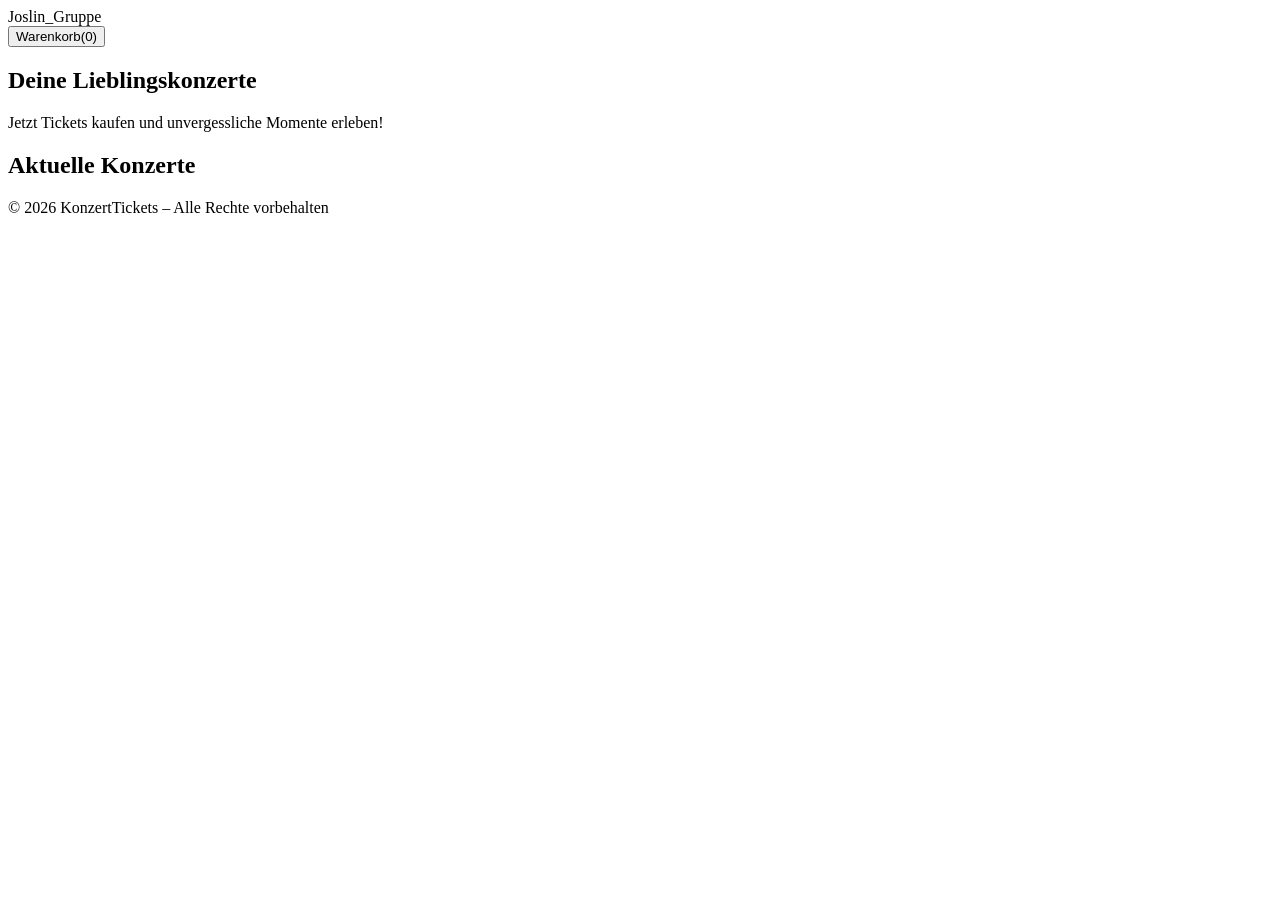
==== index.html @ 7225da74 "die index.html bereit erstellt" ====
<!DOCTYPE html>
<html lang = "de">
  <head>
    <meta charset="UTF-8">
    <title> KonzertTicket</title>
    <link rel="stylesheet" href="css/style.css"</link>
  </head>
  <body>
  <header>
    <nav class="navbar">
      <div class="logo"> Joslin_Gruppe</div>
      <button class="cart-btn" id="cartBtn">
        Warenkorb(<span id="cartCount">0</span>)
      </button>
    </nav>
    </header>
<main>
    <section class="hero">
        <h1>Deine Lieblingskonzerte</h1>
        <p>Jetzt Tickets kaufen und unvergessliche Momente erleben!</p>
    </section>
    <section class="concerts-section">
        <h2>Aktuelle Konzerte</h2>
        <div class="concerts-grid" id="concertsGrid">
        </div>
    </section>
<section class="cart-section" id="cartSection" style="display: none;">
        <h2>🛒 Dein Warenkorb</h2>
        <div id="cartItems"></div>
        <div class="cart-total">
            <strong>Gesamt: <span id="cartTotal">0</span> €</strong>
        </div>
<section class="form-section" id="formSection" style="display: none;">
    <h2>📋 Deine Daten</h2>

    <div class="form-group">
        <label>👤 Vorname</label>
        <input type="text" id="vorname" placeholder="Dein Vorname">
    </div>

    <div class="form-group">
        <label>👤 Name</label>
        <input type="text" id="name" placeholder="Dein Nachname">
    </div>

    <div class="form-group">
        <label>🏠 Adresse</label>
        <input type="text" id="adresse" placeholder="Deine Adresse">
    </div>

    <div class="form-group">
        <label>📞 Telefonnummer</label>
        <input type="tel" id="telefon" placeholder="Deine Telefonnummer">
    </div>

    <div class="form-group">
        <label>📧 Email</label>
        <input type="email" id="email" placeholder="Deine Email">
    </div>

    <button class="order-btn" id="submitBtn">✅ Bestellung abschicken</button>

</section>
    </main>

    <footer>
        <p>© 2026 KonzertTickets – Alle Rechte vorbehalten</p>
    </footer>

    <script src="js/app.js"></script>
</body>
</html>
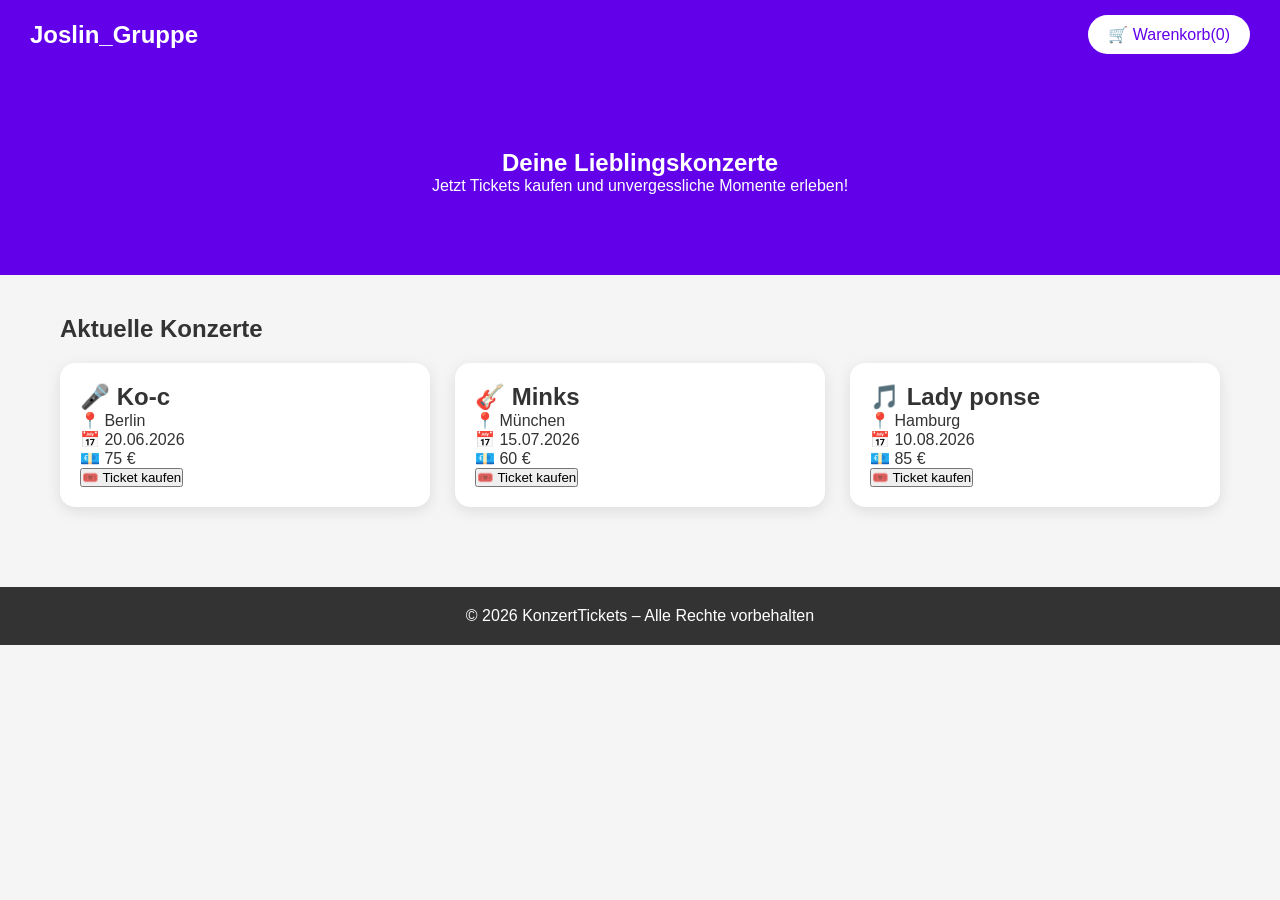
==== commit 4b650e18: "bestellung felde fertig" ====
--- a/index.html
+++ b/index.html
@@ -1,72 +1,90 @@
 <!DOCTYPE html>
-<html lang = "de">
+<html lang="de">
   <head>
     <meta charset="UTF-8">
-    <title> KonzertTicket</title>
-    <link rel="stylesheet" href="css/style.css"</link>
+    <title>KonzertTicket</title>
+    <link rel="stylesheet" href="css/style.css">
   </head>
   <body>
-  <header>
-    <nav class="navbar">
-      <div class="logo"> Joslin_Gruppe</div>
-      <button class="cart-btn" id="cartBtn">
-        Warenkorb(<span id="cartCount">0</span>)
-      </button>
-    </nav>
+
+    <header>
+      <nav class="navbar">
+        <div class="logo">Joslin_Gruppe</div>
+        <button class="cart-btn" id="cartBtn">
+          🛒 Warenkorb(<span id="cartCount">0</span>)
+        </button>
+      </nav>
     </header>
-<main>
-    <section class="hero">
+
+    <main>
+
+      <section class="hero">
         <h1>Deine Lieblingskonzerte</h1>
         <p>Jetzt Tickets kaufen und unvergessliche Momente erleben!</p>
-    </section>
-    <section class="concerts-section">
+      </section>
+
+      <!-- KONZERT LISTE -->
+      <section class="concerts-section">
         <h2>Aktuelle Konzerte</h2>
         <div class="concerts-grid" id="concertsGrid">
         </div>
-    </section>
-<section class="cart-section" id="cartSection" style="display: none;">
+      </section>
+
+      <section class="cart-section" id="cartSection" style="display: none;">
         <h2>🛒 Dein Warenkorb</h2>
         <div id="cartItems"></div>
         <div class="cart-total">
-            <strong>Gesamt: <span id="cartTotal">0</span> €</strong>
+          <strong>Gesamt: <span id="cartTotal">0</span> €</strong>
         </div>
-<section class="form-section" id="formSection" style="display: none;">
-    <h2>📋 Deine Daten</h2>
+        <button class="order-btn" id="orderBtn">Jetzt bestellen</button>
+      </section>
 
-    <div class="form-group">
-        <label>👤 Vorname</label>
-        <input type="text" id="vorname" placeholder="Dein Vorname">
-    </div>
+      <section class="form-section" id="formSection" style="display: none;">
+        <h2> Deine Daten</h2>
 
-    <div class="form-group">
-        <label>👤 Name</label>
-        <input type="text" id="name" placeholder="Dein Nachname">
-    </div>
+        <div class="form-group">
+          <label> Vorname</label>
+          <input type="text" id="vorname" placeholder="Dein Vorname">
+        </div>
 
-    <div class="form-group">
-        <label>🏠 Adresse</label>
-        <input type="text" id="adresse" placeholder="Deine Adresse">
-    </div>
+        <div class="form-group">
+          <label> Name</label>
+          <input type="text" id="name" placeholder="Dein Nachname">
+        </div>
 
-    <div class="form-group">
-        <label>📞 Telefonnummer</label>
-        <input type="tel" id="telefon" placeholder="Deine Telefonnummer">
-    </div>
+        <div class="form-group">
+          <label>🏠 Adresse</label>
+          <input type="text" id="adresse" placeholder="Deine Adresse">
+        </div>
 
-    <div class="form-group">
-        <label>📧 Email</label>
-        <input type="email" id="email" placeholder="Deine Email">
-    </div>
+        <div class="form-group">
+          <label>📞 Telefonnummer</label>
+          <input type="tel" id="telefon" placeholder="Deine Telefonnummer">
+        </div>
 
-    <button class="order-btn" id="submitBtn">✅ Bestellung abschicken</button>
+        <div class="form-group">
+          <label>📧 Email</label>
+          <input type="email" id="email" placeholder="Deine Email">
+        </div>
 
-</section>
+        <button class="order-btn" id="submitBtn">✅ Bestellung abschicken</button>
+      </section>
+
     </main>
-
+    <!-- BESTÄTIGUNG -->
+    <section class="confirm-section" id="confirmSection" style="display: none;">
+      <div class="confirm-box">
+        <h1>🎉</h1>
+        <h2>Vielen Dank für deine Bestellung!</h2>
+        <p id="confirmName"></p>
+        <p>Deine Tickets werden bald per Email geschickt!</p>
+        <button class="order-btn" id="newOrderBtn">🎵 Neue Bestellung</button>
+      </div>
+    </section>
     <footer>
-        <p>© 2026 KonzertTickets – Alle Rechte vorbehalten</p>
+      <p>© 2026 KonzertTickets – Alle Rechte vorbehalten</p>
     </footer>
 
     <script src="js/app.js"></script>
-</body>
+  </body>
 </html>
--- a/css/style.css
+++ b/css/style.css
@@ -0,0 +1,131 @@
+* {
+    margin: 0;
+    padding: 0;
+    box-sizing: border-box;
+}
+body {
+    font-family: Arial, sans-serif;
+    background-color: #f5f5f5;
+    color: #333333;
+}
+.navbar {
+    background-color: #6200ea;
+    padding: 15px 30px;
+    display: flex;
+    justify-content: space-between;
+    align-items: center;
+}
+.logo {
+    color: white;
+    font-size: 24px;
+    font-weight: bold;
+}
+.cart-btn {
+    background-color: white;
+    color: #6200ea;
+    border: none;
+    padding: 10px 20px;
+    border-radius: 25px;
+    font-size: 16px;
+    cursor: pointer;
+}
+.hero {
+    background-color: #6200ea;
+    color: white;
+    text-align: center;
+    padding: 80px 20px;
+}
+.concerts-section {
+    padding: 40px 20px;
+    max-width: 1200px;
+    margin: 0 auto;
+}
+.concerts-section {
+    padding: 40px 20px;
+    max-width: 1200px;
+    margin: 0 auto;
+}
+.concerts-grid {
+    display: grid;
+    grid-template-columns: repeat(3, 1fr);
+    gap: 25px;
+    margin-top: 20px;
+}
+
+.concert-card {
+    background-color: white;
+    border-radius: 15px;
+    padding: 20px;
+    box-shadow: 0 4px 15px rgba(0,0,0,0.1);
+}
+
+
+.cart-section {
+    background-color: white;
+    max-width: 800px;
+    margin: 40px auto;
+    padding: 30px;
+    border-radius: 15px;
+    box-shadow: 0 4px 15px rgba(0,0,0,0.1);
+}
+.cart-total {
+    font-size: 22px;
+    margin-top: 20px;
+    padding-top: 15px;
+    border-top: 2px solid #6200ea;
+    color: #6200ea;
+}
+.order-btn {
+    background-color: #6200ea;
+    color: white;
+    border: none;
+    padding: 15px 40px;
+    border-radius: 25px;
+    font-size: 18px;
+    cursor: pointer;
+    margin-top: 20px;
+    width: 100%;
+}
+
+.order-btn:hover {
+    background-color: #4a00b4;
+}
+footer {
+    background-color: #333333;
+    color: white;
+    text-align: center;
+    padding: 20px;
+    margin-top: 40px;
+}
+.form-section {
+    background-color: white;
+    max-width: 600px;
+    margin: 40px auto;
+    padding: 30px;
+    border-radius: 15px;
+    box-shadow: 0 4px 15px rgba(0,0,0,0.1);
+}
+
+.form-group {
+    margin-bottom: 20px;
+}
+
+.form-group label {
+    display: block;
+    margin-bottom: 8px;
+    font-weight: bold;
+    color: #6200ea;
+}
+
+.form-group input {
+    width: 100%;
+    padding: 12px;
+    border: 2px solid #e0e0e0;
+    border-radius: 8px;
+    font-size: 16px;
+}
+
+.form-group input:focus {
+    border-color: #6200ea;
+    outline: none;
+}
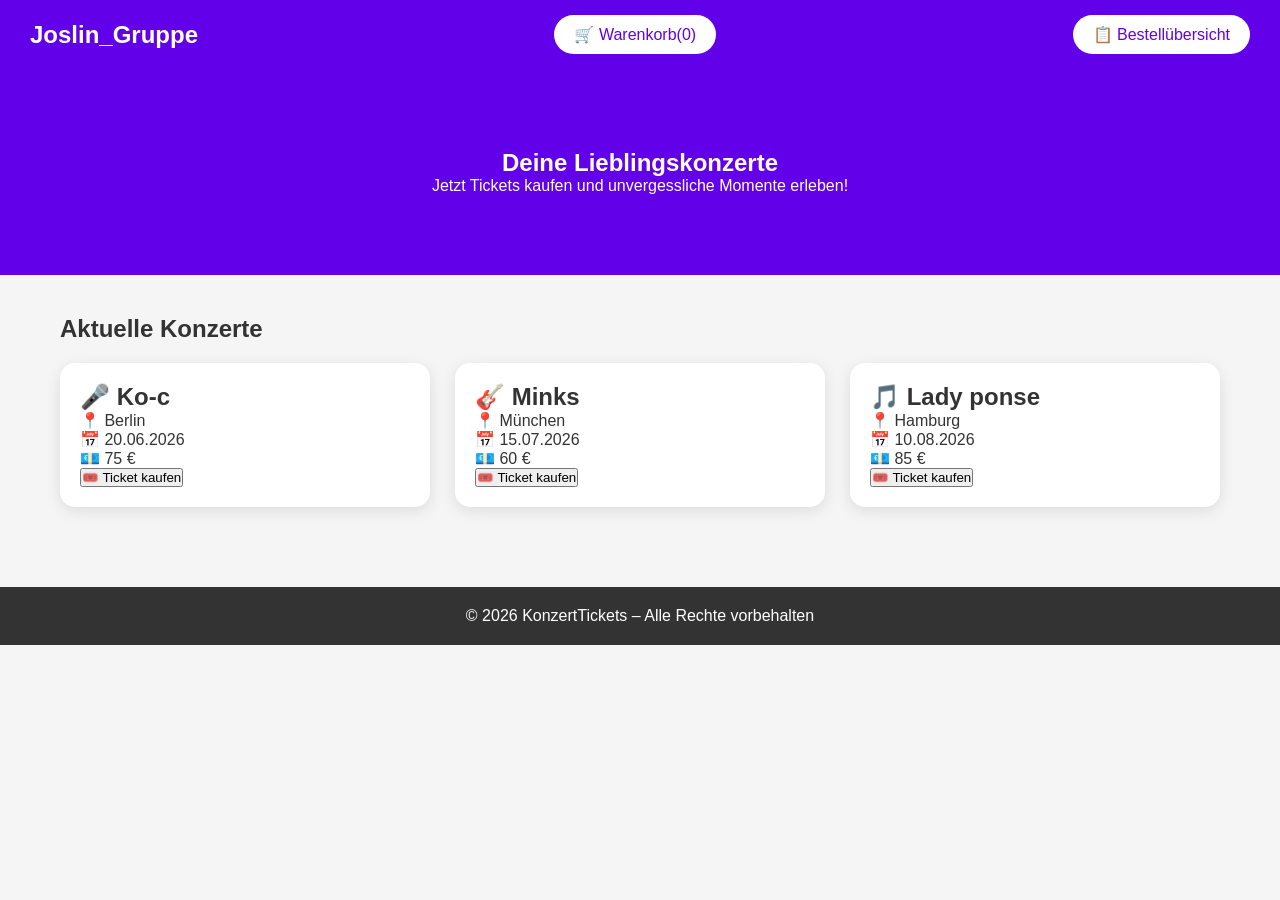
==== commit 0e9e004e: "bestellung übersicht eingerichtet" ====
--- a/index.html
+++ b/index.html
@@ -7,17 +7,22 @@
   </head>
   <body>
 
+    <!-- NAVIGATION -->
     <header>
       <nav class="navbar">
         <div class="logo">Joslin_Gruppe</div>
         <button class="cart-btn" id="cartBtn">
           🛒 Warenkorb(<span id="cartCount">0</span>)
         </button>
+        <button class="cart-btn" id="übersichtBtn">
+    📋 Bestellübersicht
+</button>
       </nav>
     </header>
 
     <main>
 
+      <!-- HERO BEREICH -->
       <section class="hero">
         <h1>Deine Lieblingskonzerte</h1>
         <p>Jetzt Tickets kaufen und unvergessliche Momente erleben!</p>
@@ -30,25 +35,29 @@
         </div>
       </section>
 
+      <!-- WARENKORB -->
       <section class="cart-section" id="cartSection" style="display: none;">
         <h2>🛒 Dein Warenkorb</h2>
         <div id="cartItems"></div>
         <div class="cart-total">
           <strong>Gesamt: <span id="cartTotal">0</span> €</strong>
         </div>
-        <button class="order-btn" id="orderBtn">Jetzt bestellen</button>
+          <a href="https://www.paypal.com/paypalme/joslynoAzemgning" target="_blank">
+        <button class="order-btn">💳 Jetzt mit PayPal bezahlen</button>
+        </a>
       </section>
 
+      <!-- BESTELLFORMULAR -->
       <section class="form-section" id="formSection" style="display: none;">
-        <h2> Deine Daten</h2>
+        <h2>Deine Daten</h2>
 
         <div class="form-group">
-          <label> Vorname</label>
+          <label>Vorname</label>
           <input type="text" id="vorname" placeholder="Dein Vorname">
         </div>
 
         <div class="form-group">
-          <label> Name</label>
+          <label>Name</label>
           <input type="text" id="name" placeholder="Dein Nachname">
         </div>
 
@@ -70,17 +79,31 @@
         <button class="order-btn" id="submitBtn">✅ Bestellung abschicken</button>
       </section>
 
+      <!-- BESTÄTIGUNG -->
+      <section class="confirm-section" id="confirmSection" style="display: none;">
+        <div class="confirm-box">
+            <h1>🎉</h1>
+            <h2>Vielen Dank für deine Bestellung!</h2>
+            <p id="confirmName"></p>
+            <p>Deine Tickets werden bald per Email geschickt!</p>
+            <button class="order-btn" id="newOrderBtn">🎵 Neue Bestellung</button>
+        </div>
+      </section>
+      <!-- BESTELLÜBERSICHT -->
+<section class="übersicht-section" id="übersichtSection" style="display: none;">
+    <div class="übersicht-box">
+        <h2>📋 Bestellübersicht</h2>
+        <div id="übersichtItems"></div>
+        <div class="cart-total">
+            <strong>Gesamt: <span id="übersichtTotal">0</span> €</strong>
+        </div>
+        <button class="order-btn" id="übersichtSchliessen">❌ Schließen</button>
+    </div>
+</section>
+
     </main>
-    <!-- BESTÄTIGUNG -->
-    <section class="confirm-section" id="confirmSection" style="display: none;">
-      <div class="confirm-box">
-        <h1>🎉</h1>
-        <h2>Vielen Dank für deine Bestellung!</h2>
-        <p id="confirmName"></p>
-        <p>Deine Tickets werden bald per Email geschickt!</p>
-        <button class="order-btn" id="newOrderBtn">🎵 Neue Bestellung</button>
-      </div>
-    </section>
+
+    <!-- FOOTER -->
     <footer>
       <p>© 2026 KonzertTickets – Alle Rechte vorbehalten</p>
     </footer>
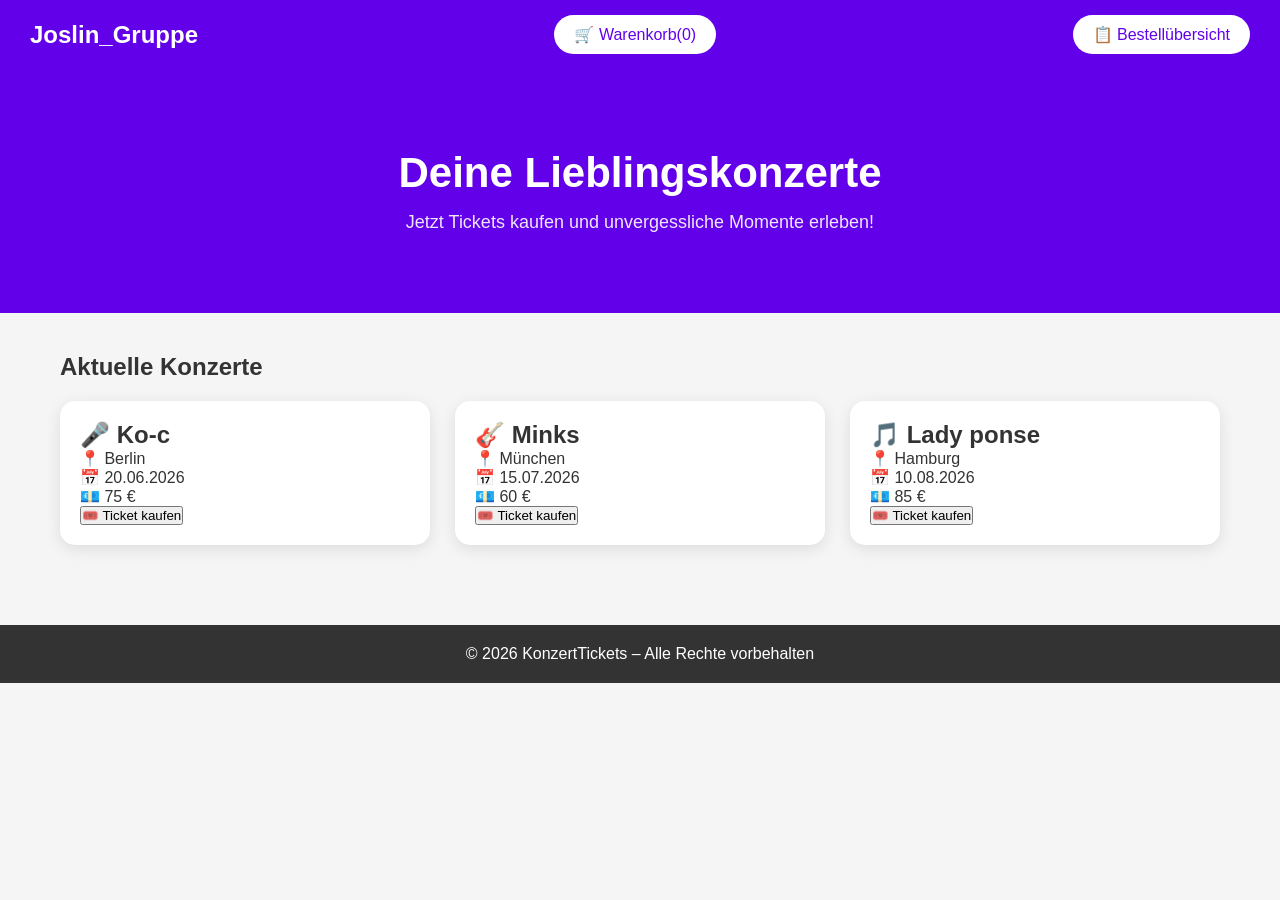
==== commit 032bdabc: "index complet fertig mit Bestellungsformular und bestellung Übersicht" ====
--- a/index.html
+++ b/index.html
@@ -7,7 +7,6 @@
   </head>
   <body>
 
-    <!-- NAVIGATION -->
     <header>
       <nav class="navbar">
         <div class="logo">Joslin_Gruppe</div>
@@ -22,20 +21,17 @@
 
     <main>
 
-      <!-- HERO BEREICH -->
       <section class="hero">
         <h1>Deine Lieblingskonzerte</h1>
         <p>Jetzt Tickets kaufen und unvergessliche Momente erleben!</p>
       </section>
 
-      <!-- KONZERT LISTE -->
       <section class="concerts-section">
         <h2>Aktuelle Konzerte</h2>
         <div class="concerts-grid" id="concertsGrid">
         </div>
       </section>
 
-      <!-- WARENKORB -->
       <section class="cart-section" id="cartSection" style="display: none;">
         <h2>🛒 Dein Warenkorb</h2>
         <div id="cartItems"></div>
@@ -47,7 +43,6 @@
         </a>
       </section>
 
-      <!-- BESTELLFORMULAR -->
       <section class="form-section" id="formSection" style="display: none;">
         <h2>Deine Daten</h2>
 
@@ -79,7 +74,6 @@
         <button class="order-btn" id="submitBtn">✅ Bestellung abschicken</button>
       </section>
 
-      <!-- BESTÄTIGUNG -->
       <section class="confirm-section" id="confirmSection" style="display: none;">
         <div class="confirm-box">
             <h1>🎉</h1>
@@ -89,7 +83,6 @@
             <button class="order-btn" id="newOrderBtn">🎵 Neue Bestellung</button>
         </div>
       </section>
-      <!-- BESTELLÜBERSICHT -->
 <section class="übersicht-section" id="übersichtSection" style="display: none;">
     <div class="übersicht-box">
         <h2>📋 Bestellübersicht</h2>
@@ -103,7 +96,6 @@
 
     </main>
 
-    <!-- FOOTER -->
     <footer>
       <p>© 2026 KonzertTickets – Alle Rechte vorbehalten</p>
     </footer>
--- a/css/style.css
+++ b/css/style.css
@@ -3,11 +3,13 @@
     padding: 0;
     box-sizing: border-box;
 }
+
 body {
     font-family: Arial, sans-serif;
     background-color: #f5f5f5;
     color: #333333;
 }
+
 .navbar {
     background-color: #6200ea;
     padding: 15px 30px;
@@ -15,11 +17,13 @@
     justify-content: space-between;
     align-items: center;
 }
+
 .logo {
     color: white;
     font-size: 24px;
     font-weight: bold;
 }
+
 .cart-btn {
     background-color: white;
     color: #6200ea;
@@ -29,22 +33,34 @@
     font-size: 16px;
     cursor: pointer;
 }
+
+.cart-btn:hover {
+    background-color: #ede7f6;
+}
+
 .hero {
     background-color: #6200ea;
     color: white;
     text-align: center;
     padding: 80px 20px;
 }
+
+.hero h1 {
+    font-size: 42px;
+    margin-bottom: 15px;
+}
+
+.hero p {
+    font-size: 18px;
+    opacity: 0.9;
+}
+
 .concerts-section {
     padding: 40px 20px;
     max-width: 1200px;
     margin: 0 auto;
 }
-.concerts-section {
-    padding: 40px 20px;
-    max-width: 1200px;
-    margin: 0 auto;
-}
+
 .concerts-grid {
     display: grid;
     grid-template-columns: repeat(3, 1fr);
@@ -59,7 +75,6 @@
     box-shadow: 0 4px 15px rgba(0,0,0,0.1);
 }
 
-
 .cart-section {
     background-color: white;
     max-width: 800px;
@@ -68,6 +83,7 @@
     border-radius: 15px;
     box-shadow: 0 4px 15px rgba(0,0,0,0.1);
 }
+
 .cart-total {
     font-size: 22px;
     margin-top: 20px;
@@ -75,6 +91,7 @@
     border-top: 2px solid #6200ea;
     color: #6200ea;
 }
+
 .order-btn {
     background-color: #6200ea;
     color: white;
@@ -90,6 +107,7 @@
 .order-btn:hover {
     background-color: #4a00b4;
 }
+
 footer {
     background-color: #333333;
     color: white;
@@ -97,6 +115,7 @@
     padding: 20px;
     margin-top: 40px;
 }
+
 .form-section {
     background-color: white;
     max-width: 600px;
@@ -129,3 +148,63 @@
     border-color: #6200ea;
     outline: none;
 }
+
+.confirm-section {
+    text-align: center;
+    padding: 80px 20px;
+}
+
+.confirm-box {
+    background-color: white;
+    max-width: 500px;
+    margin: 0 auto;
+    padding: 50px;
+    border-radius: 15px;
+    box-shadow: 0 4px 15px rgba(0,0,0,0.1);
+}
+
+.confirm-box h1 {
+    font-size: 80px;
+    margin-bottom: 20px;
+}
+
+.confirm-box h2 {
+    color: #6200ea;
+    margin-bottom: 15px;
+}
+
+.confirm-box p {
+    font-size: 18px;
+    color: #333;
+    margin-bottom: 10px;
+}
+.übersicht-section {
+    position: fixed;
+    top: 0;
+    left: 0;
+    width: 100%;
+    height: 100%;
+    background-color: rgba(0,0,0,0.5);
+    z-index: 999;
+}
+
+.übersicht-box {
+    background-color: white;
+    max-width: 500px;
+    margin: 100px auto;
+    padding: 40px;
+    border-radius: 15px;
+    box-shadow: 0 4px 15px rgba(0,0,0,0.3);
+}
+
+.übersicht-box h2 {
+    color: #6200ea;
+    margin-bottom: 20px;
+}
+
+.übersicht-item {
+    display: flex;
+    justify-content: space-between;
+    padding: 10px 0;
+    border-bottom: 1px solid #e0e0e0;
+}
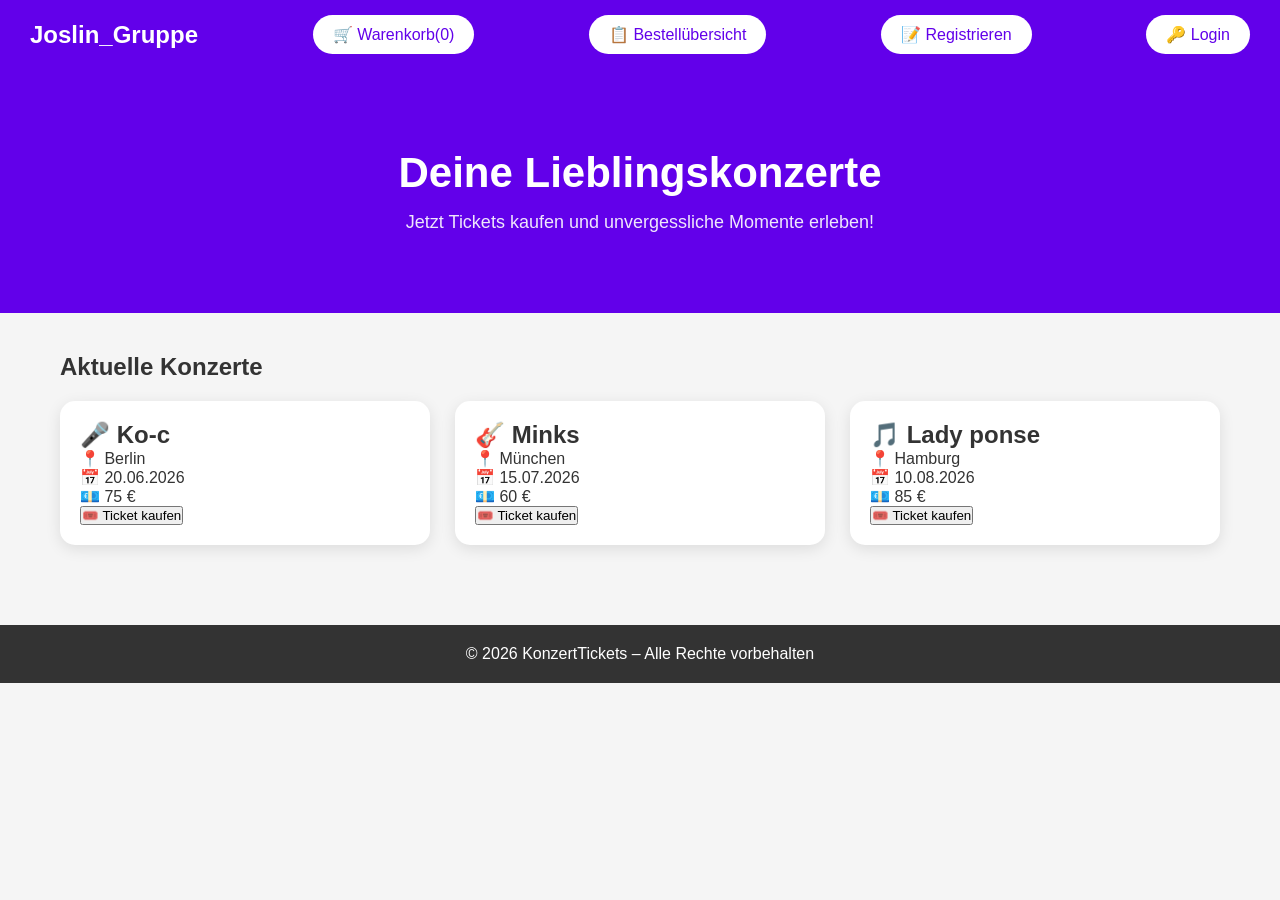
==== commit faf4d50c: "login eingesetzt" ====
--- a/index.html
+++ b/index.html
@@ -6,7 +6,6 @@
     <link rel="stylesheet" href="css/style.css">
   </head>
   <body>
-
     <header>
       <nav class="navbar">
         <div class="logo">Joslin_Gruppe</div>
@@ -14,66 +13,58 @@
           🛒 Warenkorb(<span id="cartCount">0</span>)
         </button>
         <button class="cart-btn" id="übersichtBtn">
-    📋 Bestellübersicht
-</button>
+          📋 Bestellübersicht
+        </button>
+        <a href="registrierung.html">
+          <button class="cart-btn">📝 Registrieren</button>
+        </a>
+        <a href="login.html">
+          <button class="cart-btn">🔑 Login</button>
+        </a>
       </nav>
     </header>
-
     <main>
-
       <section class="hero">
         <h1>Deine Lieblingskonzerte</h1>
         <p>Jetzt Tickets kaufen und unvergessliche Momente erleben!</p>
       </section>
-
       <section class="concerts-section">
         <h2>Aktuelle Konzerte</h2>
         <div class="concerts-grid" id="concertsGrid">
         </div>
       </section>
-
       <section class="cart-section" id="cartSection" style="display: none;">
         <h2>🛒 Dein Warenkorb</h2>
         <div id="cartItems"></div>
         <div class="cart-total">
           <strong>Gesamt: <span id="cartTotal">0</span> €</strong>
         </div>
-          <a href="https://www.paypal.com/paypalme/joslynoAzemgning" target="_blank">
-        <button class="order-btn">💳 Jetzt mit PayPal bezahlen</button>
-        </a>
+        <button class="order-btn" id="orderBtn">Jetzt bestellen</button>
       </section>
-
       <section class="form-section" id="formSection" style="display: none;">
         <h2>Deine Daten</h2>
-
         <div class="form-group">
           <label>Vorname</label>
           <input type="text" id="vorname" placeholder="Dein Vorname">
         </div>
-
         <div class="form-group">
           <label>Name</label>
           <input type="text" id="name" placeholder="Dein Nachname">
         </div>
-
         <div class="form-group">
           <label>🏠 Adresse</label>
           <input type="text" id="adresse" placeholder="Deine Adresse">
         </div>
-
         <div class="form-group">
           <label>📞 Telefonnummer</label>
           <input type="tel" id="telefon" placeholder="Deine Telefonnummer">
         </div>
-
         <div class="form-group">
           <label>📧 Email</label>
           <input type="email" id="email" placeholder="Deine Email">
         </div>
-
-        <button class="order-btn" id="submitBtn">✅ Bestellung abschicken</button>
+        <button class="order-btn" id="submitBtn">Bestellung abschicken</button>
       </section>
-
       <section class="confirm-section" id="confirmSection" style="display: none;">
         <div class="confirm-box">
             <h1>🎉</h1>
@@ -83,23 +74,21 @@
             <button class="order-btn" id="newOrderBtn">🎵 Neue Bestellung</button>
         </div>
       </section>
-<section class="übersicht-section" id="übersichtSection" style="display: none;">
-    <div class="übersicht-box">
-        <h2>📋 Bestellübersicht</h2>
-        <div id="übersichtItems"></div>
-        <div class="cart-total">
-            <strong>Gesamt: <span id="übersichtTotal">0</span> €</strong>
+      <!-- BESTELLÜBERSICHT -->
+      <section class="übersicht-section" id="übersichtSection" style="display: none;">
+        <div class="übersicht-box">
+            <h2>📋 Bestellübersicht</h2>
+            <div id="übersichtItems"></div>
+            <div class="cart-total">
+                <strong>Gesamt: <span id="übersichtTotal">0</span> €</strong>
+            </div>
+            <button class="order-btn" id="übersichtSchliessen">Schließen</button>
         </div>
-        <button class="order-btn" id="übersichtSchliessen">❌ Schließen</button>
-    </div>
-</section>
-
+      </section>
     </main>
-
     <footer>
       <p>© 2026 KonzertTickets – Alle Rechte vorbehalten</p>
     </footer>
-
     <script src="js/app.js"></script>
   </body>
 </html>
